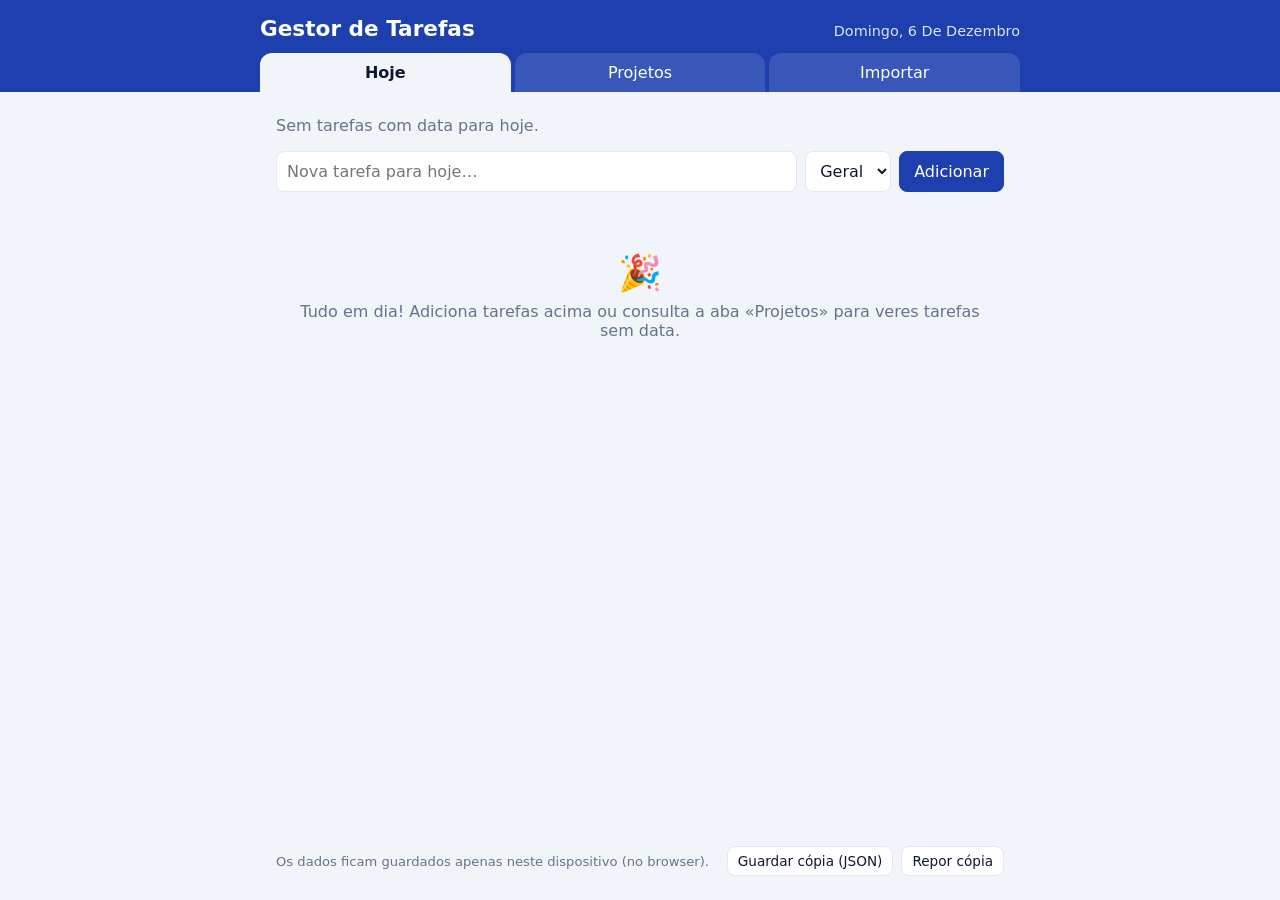
==== gestor-tarefas/index.html @ 09001efb "feat: Gestor de Tarefas — nova PWA de tarefas por projeto Nova app em gestor-tarefas/ com vista «Hoj" ====
<!doctype html>
<html lang="pt">
<head>
  <meta charset="utf-8" />
  <meta name="viewport" content="width=device-width, initial-scale=1" />
  <title>Gestor de Tarefas</title>
  <meta name="description" content="Gestor de tarefas por projeto: vê num relance o que tens de gerir hoje. Os dados ficam apenas no teu dispositivo." />
  <meta name="theme-color" content="#1e40af" />
  <link rel="manifest" href="manifest.webmanifest" />
  <link rel="icon" href="icons/icon-192.png" />
  <link rel="apple-touch-icon" href="icons/apple-touch-icon.png" />
  <link rel="stylesheet" href="styles.css" />
</head>
<body>
  <header class="topo">
    <div class="topo-titulo">
      <h1>Gestor de Tarefas</h1>
      <p id="data-hoje" class="data-hoje"></p>
    </div>
    <nav class="abas" aria-label="Vistas">
      <button class="aba ativa" data-vista="hoje">Hoje</button>
      <button class="aba" data-vista="projetos">Projetos</button>
      <button class="aba" data-vista="importar">Importar</button>
    </nav>
  </header>

  <main>
    <!-- ===================== Vista: Hoje ===================== -->
    <section id="vista-hoje" class="vista">
      <p id="resumo-hoje" class="resumo"></p>

      <form id="form-rapido" class="form-rapido" autocomplete="off">
        <input id="rapido-titulo" type="text" placeholder="Nova tarefa para hoje…" required />
        <select id="rapido-projeto" aria-label="Projeto"></select>
        <button type="submit" class="btn primario">Adicionar</button>
      </form>

      <div id="lista-hoje"></div>
    </section>

    <!-- ===================== Vista: Projetos ===================== -->
    <section id="vista-projetos" class="vista oculta">
      <div class="barra-projetos">
        <button id="btn-novo-projeto" class="btn primario">+ Novo projeto</button>
      </div>
      <div id="lista-projetos"></div>
    </section>

    <!-- ===================== Vista: Importar ===================== -->
    <section id="vista-importar" class="vista oculta">
      <p class="resumo">
        Cola aqui tarefas vindas de emails, documentos do Teams ou exportações
        (Outlook, Planner, Excel). Uma tarefa por linha; campos separados por
        ponto e vírgula ou tabulação são reconhecidos como
        <strong>título; data; prioridade</strong>. Datas como
        <code>15/06</code> ou <code>2026-06-15</code> e palavras como
        <code>urgente</code>/<code>alta</code>/<code>baixa</code> dentro da
        linha também são detetadas.
      </p>
      <form id="form-importar" autocomplete="off">
        <label class="campo">
          <span>Projeto de destino</span>
          <select id="importar-projeto"></select>
        </label>
        <textarea id="importar-texto" rows="8"
          placeholder="Ex.:&#10;Rever proposta comercial; 15/06; alta&#10;Enviar ata da reunião&#10;Atualizar plano do projeto 20/06"></textarea>
        <div class="acoes">
          <button type="button" id="btn-previsualizar" class="btn">Pré-visualizar</button>
          <button type="submit" id="btn-importar" class="btn primario" disabled>Importar</button>
        </div>
      </form>
      <div id="previsao-importar"></div>
    </section>
  </main>

  <footer class="rodape">
    <p>Os dados ficam guardados apenas neste dispositivo (no browser).</p>
    <div class="acoes">
      <button id="btn-exportar" class="btn pequeno">Guardar cópia (JSON)</button>
      <button id="btn-restaurar" class="btn pequeno">Repor cópia</button>
      <input id="ficheiro-restauro" type="file" accept="application/json" hidden />
    </div>
  </footer>

  <!-- ===================== Diálogo: editar tarefa ===================== -->
  <dialog id="dialogo-tarefa">
    <form id="form-tarefa" method="dialog">
      <h2 id="titulo-dialogo-tarefa">Editar tarefa</h2>
      <label class="campo"><span>Título</span>
        <input id="tarefa-titulo" type="text" required />
      </label>
      <label class="campo"><span>Projeto</span>
        <select id="tarefa-projeto"></select>
      </label>
      <div class="campos-lado-a-lado">
        <label class="campo"><span>Data limite</span>
          <input id="tarefa-data" type="date" />
        </label>
        <label class="campo"><span>Prioridade</span>
          <select id="tarefa-prioridade">
            <option value="1">Alta</option>
            <option value="2" selected>Média</option>
            <option value="3">Baixa</option>
          </select>
        </label>
      </div>
      <label class="campo"><span>Notas</span>
        <textarea id="tarefa-notas" rows="3"></textarea>
      </label>
      <div class="acoes">
        <button type="button" id="btn-apagar-tarefa" class="btn perigo">Apagar</button>
        <span class="espaco"></span>
        <button type="button" class="btn" data-fechar>Cancelar</button>
        <button type="submit" class="btn primario">Guardar</button>
      </div>
    </form>
  </dialog>

  <!-- ===================== Diálogo: projeto ===================== -->
  <dialog id="dialogo-projeto">
    <form id="form-projeto" method="dialog">
      <h2 id="titulo-dialogo-projeto">Novo projeto</h2>
      <label class="campo"><span>Nome</span>
        <input id="projeto-nome" type="text" required />
      </label>
      <fieldset class="campo">
        <legend>Cor</legend>
        <div id="paleta-cores" class="paleta"></div>
      </fieldset>
      <div class="acoes">
        <button type="button" id="btn-apagar-projeto" class="btn perigo">Apagar</button>
        <span class="espaco"></span>
        <button type="button" class="btn" data-fechar>Cancelar</button>
        <button type="submit" class="btn primario">Guardar</button>
      </div>
    </form>
  </dialog>

  <script src="app.js"></script>
</body>
</html>
---- gestor-tarefas/styles.css ----
/* Gestor de Tarefas — estilos */

:root {
  --fundo: #f1f5f9;
  --cartao: #ffffff;
  --texto: #0f172a;
  --texto-suave: #64748b;
  --borda: #e2e8f0;
  --primaria: #1e40af;
  --primaria-clara: #3b82f6;
  --perigo: #dc2626;
  --atraso: #b91c1c;
  --atraso-fundo: #fee2e2;
  --sombra: 0 1px 3px rgba(15, 23, 42, 0.08);
  --raio: 12px;
}

@media (prefers-color-scheme: dark) {
  :root {
    --fundo: #0f172a;
    --cartao: #1e293b;
    --texto: #e2e8f0;
    --texto-suave: #94a3b8;
    --borda: #334155;
    --primaria: #3b82f6;
    --primaria-clara: #60a5fa;
    --atraso: #f87171;
    --atraso-fundo: #450a0a;
    --sombra: 0 1px 3px rgba(0, 0, 0, 0.4);
  }
}

* { box-sizing: border-box; }

body {
  margin: 0;
  font-family: system-ui, -apple-system, "Segoe UI", Roboto, sans-serif;
  background: var(--fundo);
  color: var(--texto);
  min-height: 100vh;
  display: flex;
  flex-direction: column;
}

main {
  flex: 1;
  width: 100%;
  max-width: 760px;
  margin: 0 auto;
  padding: 16px;
}

/* ---------- Cabeçalho e abas ---------- */

.topo {
  background: var(--primaria);
  color: #fff;
  padding: 16px 16px 0;
}

.topo-titulo {
  max-width: 760px;
  margin: 0 auto;
  display: flex;
  align-items: baseline;
  justify-content: space-between;
  flex-wrap: wrap;
  gap: 4px;
}

.topo h1 { margin: 0; font-size: 1.35rem; }

.data-hoje {
  margin: 0;
  opacity: 0.85;
  font-size: 0.9rem;
  text-transform: capitalize;
}

.abas {
  max-width: 760px;
  margin: 12px auto 0;
  display: flex;
  gap: 4px;
}

.aba {
  flex: 1;
  border: none;
  background: rgba(255, 255, 255, 0.12);
  color: #fff;
  font: inherit;
  padding: 10px 8px;
  border-radius: var(--raio) var(--raio) 0 0;
  cursor: pointer;
}

.aba.ativa {
  background: var(--fundo);
  color: var(--texto);
  font-weight: 600;
}

.vista.oculta { display: none; }

.resumo { color: var(--texto-suave); margin: 8px 0 16px; }
.resumo strong { color: var(--texto); }

/* ---------- Formulários ---------- */

input[type="text"], input[type="date"], select, textarea {
  font: inherit;
  color: var(--texto);
  background: var(--cartao);
  border: 1px solid var(--borda);
  border-radius: 8px;
  padding: 9px 10px;
  width: 100%;
}

textarea { resize: vertical; }

input:focus-visible, select:focus-visible, textarea:focus-visible, button:focus-visible {
  outline: 2px solid var(--primaria-clara);
  outline-offset: 1px;
}

.btn {
  font: inherit;
  border: 1px solid var(--borda);
  background: var(--cartao);
  color: var(--texto);
  border-radius: 8px;
  padding: 9px 14px;
  cursor: pointer;
}

.btn:hover { border-color: var(--primaria-clara); }

.btn.primario {
  background: var(--primaria);
  border-color: var(--primaria);
  color: #fff;
}

.btn.primario:disabled { opacity: 0.5; cursor: default; }

.btn.perigo { color: var(--perigo); border-color: var(--perigo); background: transparent; }

.btn.pequeno { padding: 6px 10px; font-size: 0.85rem; }

.form-rapido {
  display: grid;
  grid-template-columns: 1fr auto auto;
  gap: 8px;
  margin-bottom: 20px;
}

.form-rapido select { width: auto; max-width: 180px; }

@media (max-width: 540px) {
  .form-rapido { grid-template-columns: 1fr; }
  .form-rapido select { max-width: none; width: 100%; }
}

.campo { display: block; margin-bottom: 12px; }
.campo > span, .campo > legend {
  display: block;
  font-size: 0.85rem;
  color: var(--texto-suave);
  margin-bottom: 4px;
}

fieldset.campo { border: none; padding: 0; margin: 0 0 12px; }

.campos-lado-a-lado { display: flex; gap: 12px; }
.campos-lado-a-lado .campo { flex: 1; }

.acoes { display: flex; gap: 8px; align-items: center; margin-top: 8px; }
.acoes .espaco { flex: 1; }

/* ---------- Grupos e tarefas ---------- */

.grupo-projeto {
  background: var(--cartao);
  border-radius: var(--raio);
  box-shadow: var(--sombra);
  margin-bottom: 16px;
  overflow: hidden;
}

.grupo-cabecalho {
  display: flex;
  align-items: center;
  gap: 10px;
  padding: 12px 14px;
  border-left: 5px solid var(--primaria);
}

.grupo-cabecalho h2 { margin: 0; font-size: 1.02rem; flex: 1; }

.grupo-cabecalho .contagem { color: var(--texto-suave); font-size: 0.85rem; }

.lista-tarefas { list-style: none; margin: 0; padding: 0; }

.tarefa {
  display: flex;
  align-items: flex-start;
  gap: 10px;
  padding: 10px 14px;
  border-top: 1px solid var(--borda);
  cursor: pointer;
}

.tarefa:hover { background: color-mix(in srgb, var(--primaria) 5%, var(--cartao)); }

.tarefa input[type="checkbox"] {
  width: 20px;
  height: 20px;
  margin-top: 2px;
  accent-color: var(--primaria);
  cursor: pointer;
  flex-shrink: 0;
}

.tarefa-corpo { flex: 1; min-width: 0; }

.tarefa-titulo { display: block; overflow-wrap: anywhere; }

.tarefa.feita .tarefa-titulo {
  text-decoration: line-through;
  color: var(--texto-suave);
}

.tarefa-notas {
  display: block;
  font-size: 0.83rem;
  color: var(--texto-suave);
  white-space: pre-line;
  overflow-wrap: anywhere;
  margin-top: 2px;
}

.etiquetas { display: flex; gap: 6px; flex-wrap: wrap; margin-top: 4px; }

.etiqueta {
  font-size: 0.74rem;
  padding: 2px 8px;
  border-radius: 999px;
  background: var(--fundo);
  color: var(--texto-suave);
  border: 1px solid var(--borda);
  white-space: nowrap;
}

.etiqueta.prio-1 { color: #fff; background: var(--perigo); border-color: var(--perigo); }
.etiqueta.prio-3 { opacity: 0.8; }
.etiqueta.atraso { color: var(--atraso); background: var(--atraso-fundo); border-color: transparent; font-weight: 600; }

.vazio {
  text-align: center;
  color: var(--texto-suave);
  padding: 40px 16px;
}

.vazio .emoji { font-size: 2.2rem; display: block; margin-bottom: 8px; }

/* ---------- Vista de projetos ---------- */

.barra-projetos { margin-bottom: 16px; }

details.grupo-projeto > summary {
  list-style: none;
  cursor: pointer;
}

details.grupo-projeto > summary::-webkit-details-marker { display: none; }

.grupo-cabecalho .seta { color: var(--texto-suave); transition: transform 0.15s; }
details[open] .grupo-cabecalho .seta { transform: rotate(90deg); }

.btn-editar-projeto {
  border: none;
  background: none;
  font: inherit;
  cursor: pointer;
  color: var(--texto-suave);
  padding: 4px;
}

.btn-editar-projeto:hover { color: var(--primaria); }

.form-tarefa-projeto {
  display: grid;
  grid-template-columns: 1fr auto auto auto;
  gap: 8px;
  padding: 10px 14px;
  border-top: 1px solid var(--borda);
}

.form-tarefa-projeto input[type="date"] { width: auto; }
.form-tarefa-projeto select { width: auto; }

@media (max-width: 540px) {
  .form-tarefa-projeto { grid-template-columns: 1fr 1fr; }
  .form-tarefa-projeto input[type="text"] { grid-column: 1 / -1; }
  .form-tarefa-projeto input[type="date"], .form-tarefa-projeto select { width: 100%; }
}

details.concluidas { padding: 0 14px 10px; }
details.concluidas summary { color: var(--texto-suave); font-size: 0.85rem; cursor: pointer; padding: 8px 0; }
details.concluidas .lista-tarefas { border: 1px solid var(--borda); border-radius: 8px; }
details.concluidas .tarefa:first-child { border-top: none; }

/* ---------- Importar ---------- */

#form-importar textarea { margin-bottom: 4px; font-size: 0.92rem; }

#previsao-importar { margin-top: 16px; }

#previsao-importar .grupo-projeto { padding-bottom: 4px; }

code {
  background: var(--cartao);
  border: 1px solid var(--borda);
  border-radius: 4px;
  padding: 0 4px;
  font-size: 0.88em;
}

/* ---------- Diálogos ---------- */

dialog {
  border: none;
  border-radius: var(--raio);
  background: var(--cartao);
  color: var(--texto);
  box-shadow: 0 10px 40px rgba(0, 0, 0, 0.3);
  width: min(440px, calc(100vw - 32px));
  padding: 20px;
}

dialog::backdrop { background: rgba(15, 23, 42, 0.5); }

dialog h2 { margin: 0 0 16px; font-size: 1.1rem; }

.paleta { display: flex; gap: 8px; flex-wrap: wrap; }

.paleta .cor {
  width: 32px;
  height: 32px;
  border-radius: 50%;
  border: 3px solid transparent;
  cursor: pointer;
  padding: 0;
}

.paleta .cor.escolhida { border-color: var(--texto); }

/* ---------- Rodapé ---------- */

.rodape {
  max-width: 760px;
  margin: 0 auto;
  width: 100%;
  padding: 8px 16px 24px;
  display: flex;
  align-items: center;
  justify-content: space-between;
  gap: 12px;
  flex-wrap: wrap;
  color: var(--texto-suave);
  font-size: 0.82rem;
}

.rodape p { margin: 0; }
.rodape .acoes { margin: 0; }
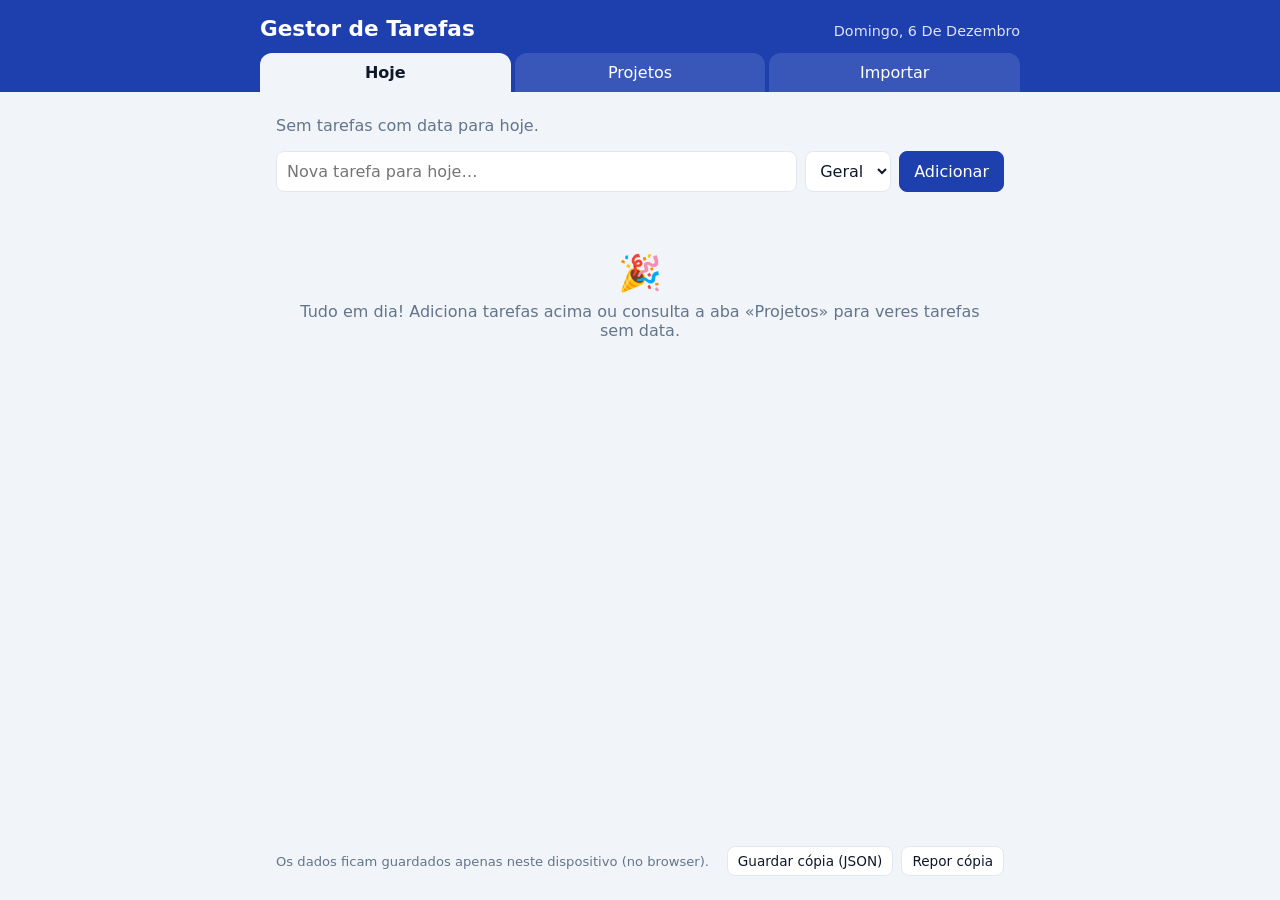
==== commit b31566b9: "feat: ligação à pasta de documentação por projeto Cada projeto pode ter a ligação da sua pasta de do" ====
--- a/gestor-tarefas/index.html
+++ b/gestor-tarefas/index.html
@@ -123,6 +123,10 @@
       <label class="campo"><span>Nome</span>
         <input id="projeto-nome" type="text" required />
       </label>
+      <label class="campo"><span>Documentação (ligação opcional)</span>
+        <input id="projeto-doc" type="url"
+          placeholder="Cola a ligação da pasta do Teams/SharePoint…" />
+      </label>
       <fieldset class="campo">
         <legend>Cor</legend>
         <div id="paleta-cores" class="paleta"></div>
--- a/gestor-tarefas/styles.css
+++ b/gestor-tarefas/styles.css
@@ -201,6 +201,16 @@
 
 .grupo-cabecalho .contagem { color: var(--texto-suave); font-size: 0.85rem; }
 
+.ligacao-doc {
+  text-decoration: none;
+  font-size: 1.05rem;
+  line-height: 1;
+  padding: 4px;
+  border-radius: 6px;
+}
+
+.ligacao-doc:hover { background: var(--fundo); }
+
 .lista-tarefas { list-style: none; margin: 0; padding: 0; }
 
 .tarefa {
